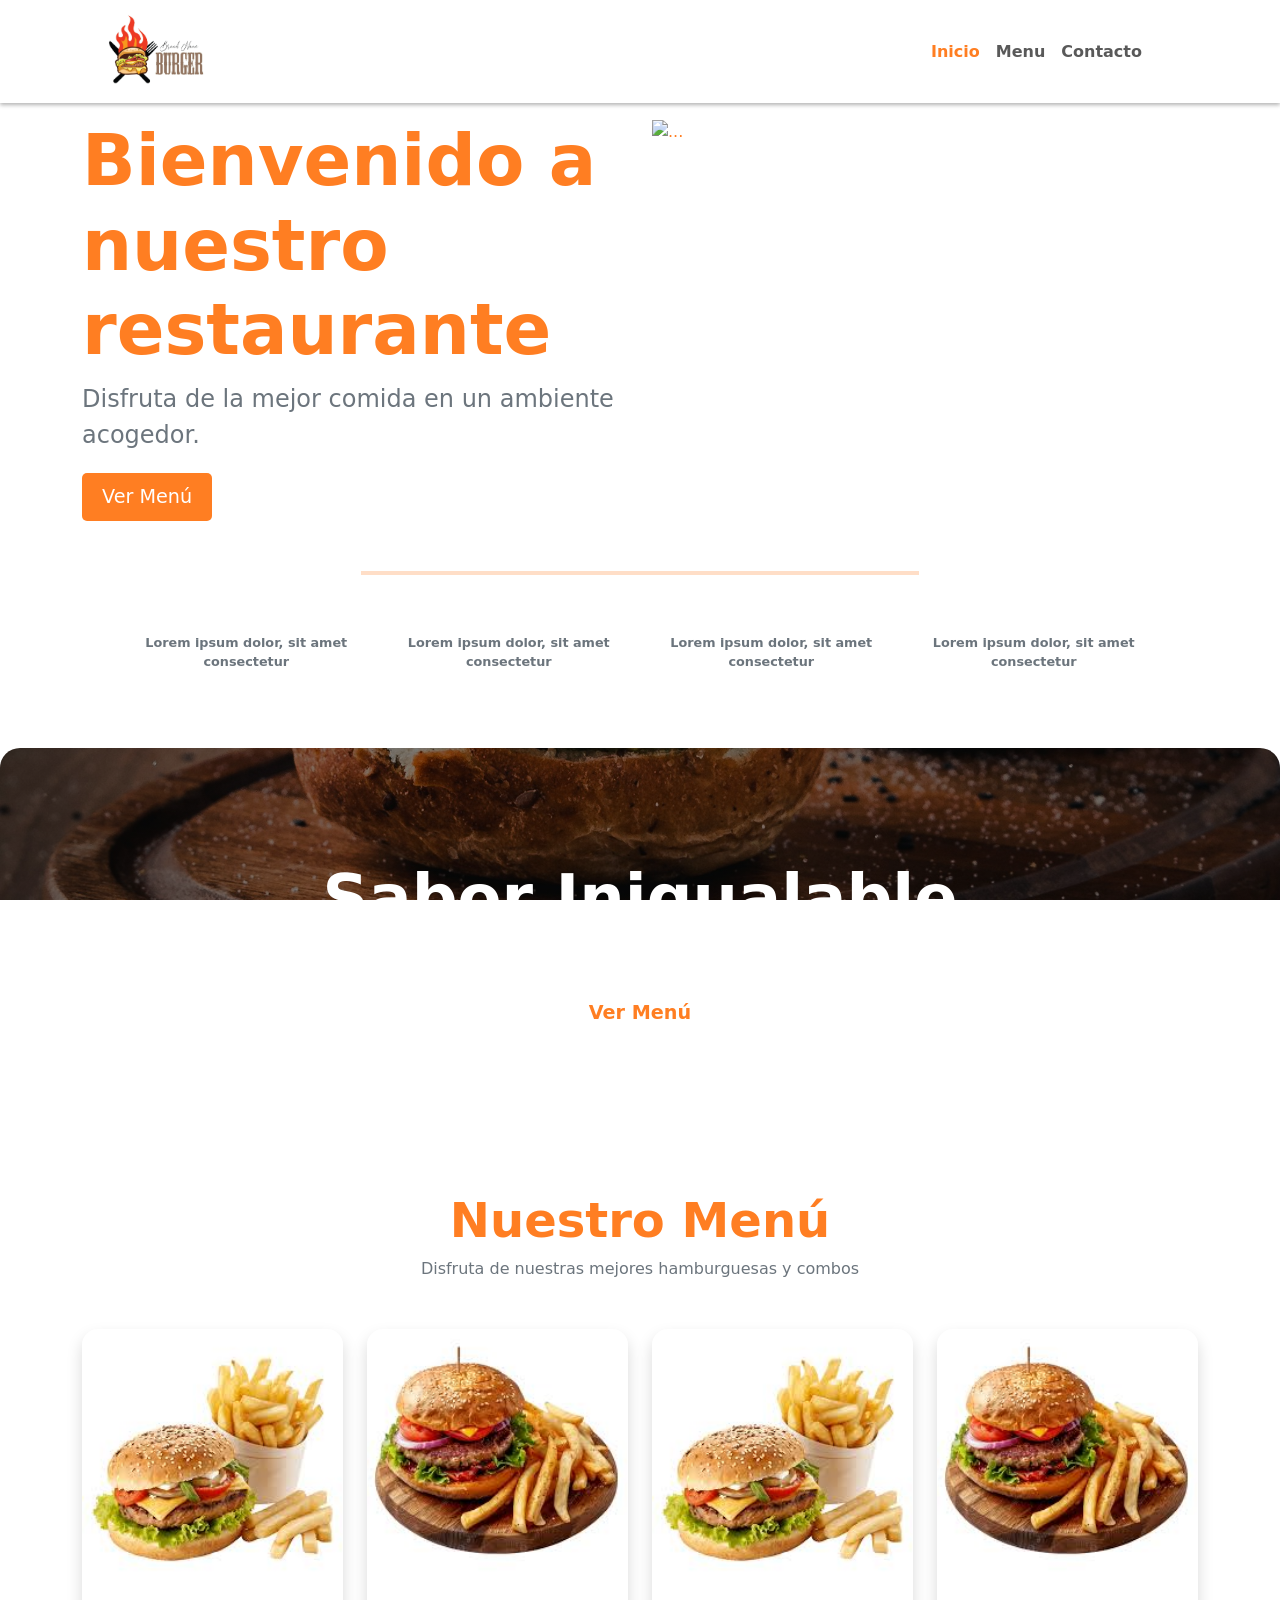
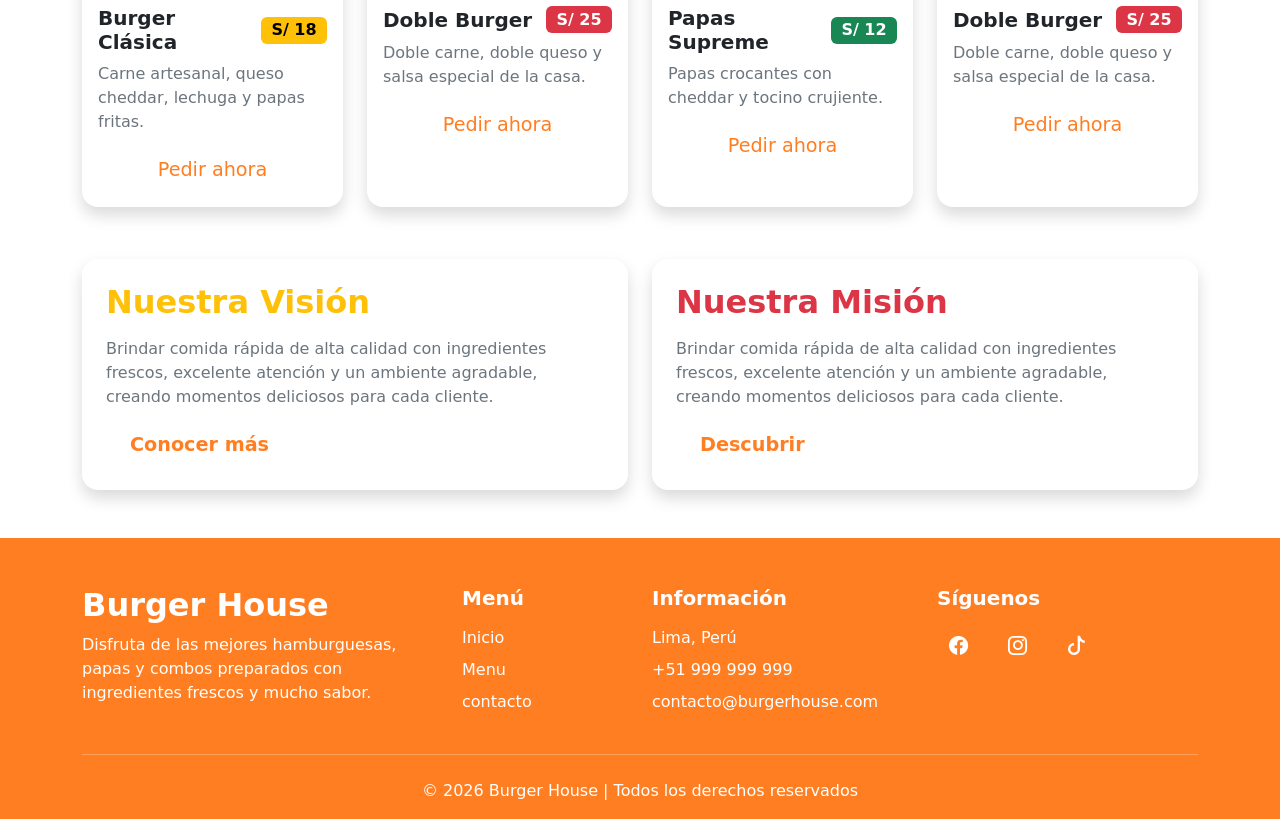
==== index.html @ 9c55aced "subida inicial" ====
<!doctype html>
<html lang="es">
    <head>
        <meta charset="utf-8">
        <meta name="viewport" content="width=device-width, initial-scale=1">
        <title>Bootstrap demo</title>
        <link href="https://cdn.jsdelivr.net/npm/bootstrap@5.3.8/dist/css/bootstrap.min.css" rel="stylesheet" integrity="sha384-sRIl4kxILFvY47J16cr9ZwB07vP4J8+LH7qKQnuqkuIAvNWLzeN8tE5YBujZqJLB" crossorigin="anonymous">
        <script src="https://kit.fontawesome.com/5473a7bff7.js" crossorigin="anonymous"></script>
        <link href="https://cdn.lineicons.com/5.1/line/lineicons.css" rel="stylesheet">
        <link rel="stylesheet" href="css/styles.css">
        <link rel="preconnect" href="https://fonts.googleapis.com">
        <link rel="preconnect" href="https://fonts.gstatic.com" crossorigin>
        <link rel="stylesheet" href="https://cdn.jsdelivr.net/npm/bootstrap-icons@1.11.3/font/bootstrap-icons.min.css">
        <link href="https://fonts.googleapis.com/css2?family=Mogra&family=Montserrat:ital,wght@0,100..900;1,100..900&family=Playwrite+NO:wght@100..400&family=Playwrite+NZ+Guides&family=Roboto:ital,wght@0,100..900;1,100..900&family=Work+Sans:ital,wght@0,100..900;1,100..900&display=swap" rel="stylesheet">
    </head>
    <body>

        <header>
            <nav class="navbar navbar-expand-lg bg-body-tertiary p-2">

            <div class="container">
                <a class="navbar-brand" href="#"><img src="./img/log.png" alt="Descripción de la imagen" width="150"></a>

                <button class="navbar-toggler" type="button" data-bs-toggle="offcanvas" data-bs-target="#offcanvasNavbar" aria-controls="offcanvasNavbar" aria-label="Toggle navigation">
                <span class=""><i class="fa-solid fa-burger"></i></span>
                </button>
                <div class="offcanvas offcanvas-end" tabindex="-1" id="offcanvasNavbar" aria-labelledby="offcanvasNavbarLabel">
                <div class="offcanvas-header">
                    <a class="navbar-brand" href="#"><img src="./img/log.png" alt="Descripción de la imagen" width="100"></a>
                    <button type="button" class="btn-close" data-bs-dismiss="offcanvas" aria-label="Close"><i class="fa-regular fa-circle-xmark"></i></button>
                    
                </div>
                <div class="offcanvas-body">
                    <ul class="navbar-nav justify-content-end flex-grow-1 pe-3">
                    <li class="nav-item">
                        <a class="nav-link active" aria-current="page" href="index.html">Inicio</a>
                    </li>
                    <li class="nav-item">
                        <a class="nav-link" href="#menu">Menu</a>
                    </li>
                    <li class="nav-item">
                        <a class="nav-link" href="contacto.html">Contacto</a>
                    </li>
                    </ul>
                    <div class=" d-flex gap-2 align-items-center">
                        <button><i class="fa-solid fa-phone-volume"></i></button>
                        <button><i class="fa-regular fa-envelope"></i></button>
                    </div>
                </div>
                </div>
            </div>
            </nav>
        </header>

        <main class="main">
            <section class="main__hero py-3">
                <div class="container">
                    <div class="row align-items-center">
                        <div class="col-md-6">
                            <h1 class="main__title">Bienvenido a nuestro restaurante</h1>
                            <p class="main__description">Disfruta de la mejor comida en un ambiente acogedor.</p>
                            <a href="#" class="btn btn-primary">Ver Menú</a>
                        </div>
                        <div class="col-md-6">
                            
                            <div id="carouselExampleFade" class="carousel slide carousel-fade" data-bs-ride="carousel" data-bs-interval="4000">
                                <div class="carousel-inner">
                                    <div class="carousel-item active">
                                    <img src="https://img.magnific.com/fotos-premium/gran-hamburguesa-clasica-hamburguesa-queso-hamburguesa-papas-fritas-aislado-sobre-fondo-blanco_158114-94.jpg" class="d-block w-100" alt="...">
                                    </div>
                                    <div class="carousel-item">
                                    <img src="https://i.pinimg.com/736x/13/2c/80/132c80e17bbd09d35a80af451731bd57.jpg" class="d-block w-100" alt="...">
                                    </div>
                                    <div class="carousel-item">
                                    <img src="https://media.istockphoto.com/id/153835617/es/foto/hamburguesa-con-queso-y-papas-fritas.jpg?s=612x612&w=0&k=20&c=7Bzi7wjS4WKkOZL7BUNXXD0J8sPCRCnIhqDi-VqX2xI=" class="d-block w-100" alt="...">
                                    </div>
                                </div>
                            </div>
                            
                        </div>
                    </div>
                    <hr>
                    
                    <aside class="row main__hero--comment justify-content-center text-center">
                        <article class="col-6 col-md-6  col-lg-3 comment">
                            <h1><i class="fa-solid fa-bacon"></i></h1>
                            <p>Lorem ipsum dolor, sit amet consectetur</p>
                        </article>
                        <article class="col-6 col-md-6  col-lg-3 comment">
                            <h1><i class="fa-solid fa-burger"></i></h1>
                            <p>Lorem ipsum dolor, sit amet consectetur</p>
                        </article>
                        <article class="col-6 col-md-6  col-lg-3 comment">
                            <h1><i class="fa-solid fa-pizza-slice"></i></h1>
                            <p>Lorem ipsum dolor, sit amet consectetur</p>
                        </article>
                        <article class="col-6 col-md-6  col-lg-3 comment">
                            <h1><i class="fa-solid fa-drumstick-bite"></i></h1>
                            <p>Lorem ipsum dolor, sit amet consectetur</p>
                        </article>
                    </aside>

                </div>
            </section>

        </main>
        
        <section class="parallax d-flex align-items-center justify-content-center">

            <div class="text-center text-white">
                <h2 class="display-3 fw-bold">
                        Sabor Inigualable
                </h2>

                <p class="fs-5">
                    Las mejores hamburguesas de la ciudad
                </p>

                <button class="btn btn-warning px-4 py-2 rounded-pill fw-semibold">
                    Ver Menú
                </button>
            </div>

        </section>

        <section class=" menu container py-1" id="menu">

            <div class="text-center mb-5">
                <h2 class="fw-bold display-5"><i class="fa-solid fa-scroll"></i> Nuestro Menú</h2>
                <p class="text-secondary">
                    Disfruta de nuestras mejores hamburguesas y combos
                </p>
            </div>

            <div class="row g-4">

                <!-- Item -->
                <div class="col-12 col-sm-6 col-lg-3">
                    <div class="card border-0 shadow rounded-4 h-100 overflow-hidden">

                        <img src="img/3.jpg"
                            class="card-img-top"
                            alt="">

                        <div class="card-body">

                            <div class="d-flex justify-content-between align-items-center mb-2">
                                <h5 class="fw-bold mb-0">Burger Clásica</h5>
                                <span class="badge text-bg-warning fs-6">
                                    S/ 18
                                </span>
                            </div>

                            <p class="text-secondary">
                                Carne artesanal, queso cheddar, lechuga y papas fritas.
                            </p>

                            <button class="btn btn-dark w-100 rounded-pill">
                                Pedir ahora
                            </button>

                        </div>
                    </div>
                </div>

                <!-- Item -->
                <div class="col-12 col-sm-6 col-lg-3">
                    <div class="card border-0 shadow rounded-4 h-100 overflow-hidden">

                        <img src="img/2.jpg"
                            class="card-img-top"
                            alt="">

                        <div class="card-body">

                            <div class="d-flex justify-content-between align-items-center mb-2">
                                <h5 class="fw-bold mb-0">Doble Burger</h5>
                                <span class="badge text-bg-danger fs-6">
                                    S/ 25
                                </span>
                            </div>

                            <p class="text-secondary">
                                Doble carne, doble queso y salsa especial de la casa.
                            </p>

                            <button class="btn btn-dark w-100 rounded-pill">
                                Pedir ahora
                            </button>

                        </div>
                    </div>
                </div>

                <!-- Item -->
                <div class="col-12 col-sm-6 col-lg-3">
                    <div class="card border-0 shadow rounded-4 h-100 overflow-hidden">

                        <img src="img/3.jpg"
                            class="card-img-top"
                            alt="">

                        <div class="card-body">

                            <div class="d-flex justify-content-between align-items-center mb-2">
                                <h5 class="fw-bold mb-0">Papas Supreme</h5>
                                <span class="badge text-bg-success fs-6">
                                    S/ 12
                                </span>
                            </div>

                            <p class="text-secondary">
                                Papas crocantes con cheddar y tocino crujiente.
                            </p>

                            <button class="btn btn-dark w-100 rounded-pill">
                                Pedir ahora
                            </button>

                        </div>
                    </div>
                </div>

                <!-- Item -->
                <div class="col-12 col-sm-6 col-lg-3">
                    <div class="card border-0 shadow rounded-4 h-100 overflow-hidden">

                        <img src="img/2.jpg"
                            class="card-img-top"
                            alt="">

                        <div class="card-body">

                            <div class="d-flex justify-content-between align-items-center mb-2">
                                <h5 class="fw-bold mb-0">Doble Burger</h5>
                                <span class="badge text-bg-danger fs-6">
                                    S/ 25
                                </span>
                            </div>

                            <p class="text-secondary">
                                Doble carne, doble queso y salsa especial de la casa.
                            </p>

                            <button class="btn btn-dark w-100 rounded-pill">
                                Pedir ahora
                            </button>

                        </div>
                    </div>
                </div>

            </div>

        </section>

        <article class="container py-5">
            <div class="row g-4">
                <!-- Visión -->
                <div class="col-md-6">
                    <div class="card h-100 shadow border-0 rounded-4">
                        <div class="card-body p-4">
                            <h2 class="card-title fw-bold text-warning mb-3">
                                <i class="fa-solid fa-burger"></i> Nuestra Visión
                            </h2>
                            
                            <p class="card-text text-secondary">
                                Brindar comida rápida de alta calidad con ingredientes frescos,
                                excelente atención y un ambiente agradable, creando momentos
                                deliciosos para cada cliente.
                            </p>

                            <a href="#" class="btn btn-warning text-white fw-semibold px-4 rounded-pill">
                                Conocer más
                            </a>
                        </div>
                    </div>
                </div>

                <!-- Misión -->
                <div class="col-md-6">
                    <div class="card h-100 shadow border-0 rounded-4">
                        <div class="card-body p-4">
                            <h2 class="card-title fw-bold text-danger mb-3">
                                <i class="fa-solid fa-pizza-slice"></i> Nuestra Misión
                            </h2>

                            <p class="card-text text-secondary">
                                Brindar comida rápida de alta calidad con ingredientes frescos,
                                excelente atención y un ambiente agradable, creando momentos
                                deliciosos para cada cliente.
                            </p>

                            <a href="#" class="btn btn-danger fw-semibold px-4 rounded-pill">
                                Descubrir
                            </a>
                        </div>
                    </div>
                </div>
            </div>
        </article>

        <footer class="footer text-white pt-5 pb-3">

            <div class="container">

                <div class="row g-4">

                    <!-- Logo -->
                    <div class="col-lg-4">
                        <h2 class="fw-bold ">
                            Burger House
                        </h2>

                        <p class="">
                            Disfruta de las mejores hamburguesas, papas y combos
                            preparados con ingredientes frescos y mucho sabor.
                        </p>
                    </div>

                    <!-- Enlaces -->
                    <div class="col-lg-2 col-md-6">
                        <h5 class="fw-bold mb-3">
                            Menú
                        </h5>

                        <ul class="list-unstyled">

                            <li class="mb-2">
                                <a href="index.html" class="text-decoration-none ">
                                    Inicio
                                </a>
                            </li>

                            <li class="mb-2">
                                <a href="#menu" class="text-decoration-none ">
                                    Menu
                                </a>
                            </li>

                            <li>
                                <a href="contacto.html" class="text-decoration-none ">
                                    contacto
                                </a>
                            </li>

                        </ul>
                    </div>

                    <!-- Información -->
                    <div class="col-lg-3 col-md-6">
                        <h5 class="fw-bold mb-3">
                            Información
                        </h5>

                        <ul class="list-unstyled">

                            <li class="mb-2">
                                Lima, Perú
                            </li>

                            <li class="mb-2">
                                +51 999 999 999
                            </li>

                            <li>
                                contacto@burgerhouse.com
                            </li>

                        </ul>
                    </div>

                    <!-- Redes -->
                    <div class="col-lg-3">
                        <h5 class="fw-bold mb-3">
                            Síguenos
                        </h5>

                        <div class="d-flex gap-3">

                            <a href="#" class="btn btn-outline-warning rounded-circle">
                                <i class="bi bi-facebook"></i>
                            </a>

                            <a href="#" class="btn btn-outline-warning rounded-circle">
                                <i class="bi bi-instagram"></i>
                            </a>

                            <a href="#" class="btn btn-outline-warning rounded-circle">
                                <i class="bi bi-tiktok"></i>
                            </a>

                        </div>
                    </div>

                </div>

                <hr class=" my-4">

                <div class="text-center ">
                    © 2026 Burger House | Todos los derechos reservados
                </div>

            </div>

        </footer>

        <script src="https://cdn.jsdelivr.net/npm/bootstrap@5.3.8/dist/js/bootstrap.bundle.min.js" integrity="sha384-FKyoEForCGlyvwx9Hj09JcYn3nv7wiPVlz7YYwJrWVcXK/BmnVDxM+D2scQbITxI" crossorigin="anonymous"></script>
    </body>
</html>
---- css/styles.css ----
button,
button:focus,
button:active,
button:hover,
button:focus-visible,
.btn,
.btn:focus,
.btn:active {
  outline: none !important;
  box-shadow: none !important;
  border: none !important;
  color: #ff7e22 !important;
  background-color: transparent !important;
  font-size: 1.2rem;
  transition: all 0.3s ease;
}
button:hover,
button:focus:hover,
button:active:hover,
button:hover:hover,
button:focus-visible:hover,
.btn:hover,
.btn:focus:hover,
.btn:active:hover {
  transform: scale(1.1);
}

.active {
  color: #ff7e22 !important;
}

.btn-close {
  background: none !important;
}

#carouselExampleFade img {
  max-width: 100%;
  height: 400px;
}
@media (max-width: 1024px) {
  #carouselExampleFade img {
    height: 300px;
    margin: 20px 0;
  }
}
@media (max-width: 768px) {
  #carouselExampleFade img {
    height: 200px;
  }
}
@media (max-width: 480px) {
  #carouselExampleFade img {
    height: 150px;
  }
}

.parallax {
  height: 400px;
  background-image: linear-gradient(rgba(0, 0, 0, 0.5), rgba(0, 0, 0, 0.5)), url("../img/paralax.jpg");
  background-position: center;
  background-size: cover;
  background-attachment: fixed;
  border-radius: 20px;
  margin: 40px 0;
}

/* Scrollbar profesional y moderna */
::-webkit-scrollbar {
  width: 12px;
}

::-webkit-scrollbar-track {
  background: #f1f1f1;
  border-radius: 20px;
}

::-webkit-scrollbar-thumb {
  background: linear-gradient(180deg, #ff7e22, #ff7e22);
  border-radius: 20px;
  border: 3px solid #f1f1f1;
  box-shadow: inset 0 0 6px rgba(255, 255, 255, 0.2);
}

/* Esquinas */
::-webkit-scrollbar-corner {
  background: transparent;
}

* {
  box-sizing: border-box;
}

.navbar {
  background-color: #fff !important;
  box-shadow: 0 2px 4px rgba(0, 0, 0, 0.3);
  font-weight: 700;
  transition: all 0.3s ease;
  position: relative;
  z-index: 1000;
}
.navbar span {
  font-size: 30px;
}

.main__hero h1 {
  color: #ff7e22 !important;
  font-weight: 800;
  font-size: clamp(2.5rem, 5.5vw, 7rem);
}
.main__hero p {
  color: #6c757d !important;
  font-size: clamp(1rem, 2.5vw, 1.5rem);
  margin-bottom: 20px;
  font-weight: 500;
}
.main__hero hr {
  width: 50%;
  border: 2px solid #ff7e22 !important;
  margin: 50px auto;
}
.main__hero a {
  color: #fff !important;
  background-color: #ff7e22 !important;
  padding: 10px 20px;
  border-radius: 5px;
  font-size: 1.2rem;
  transition: all 0.3s ease;
}
.main__hero a:hover {
  background-color: #6c757d !important;
  color: #fff !important;
  transform: scale(1.05);
}
.main__hero--comment {
  padding: 0 45px;
}
.main__hero--comment h1 {
  font-size: 40px;
  cursor: pointer;
  transition: all 0.3s ease;
}
.main__hero--comment h1:hover {
  color: #6c757d !important;
}
.main__hero--comment p {
  font-size: clamp(10px, 1vw, 15px);
  font-weight: 700;
}

.menu h2 {
  color: #ff7e22;
}

.footer {
  background-color: #ff7e22;
  color: #fff !important;
  padding: 30px 0;
}
.footer a {
  color: #fff !important;
}/*# sourceMappingURL=styles.css.map */
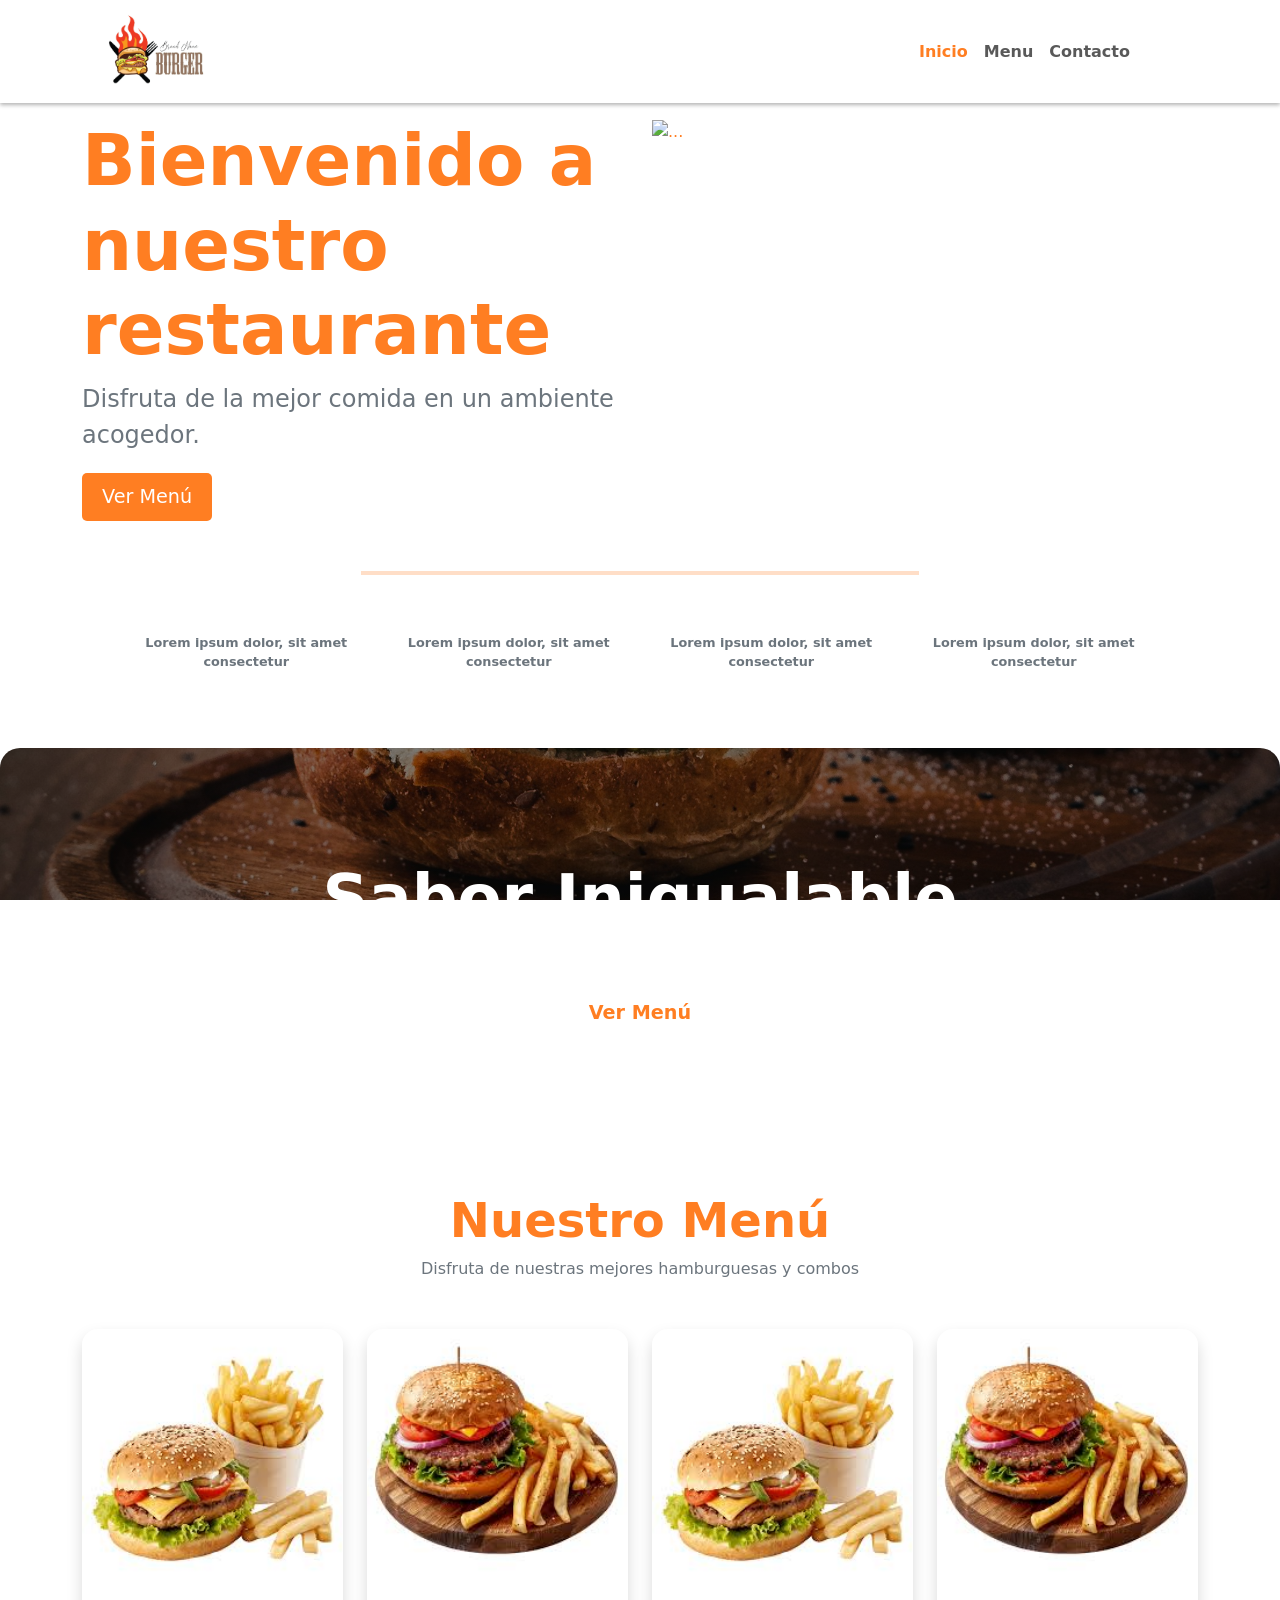
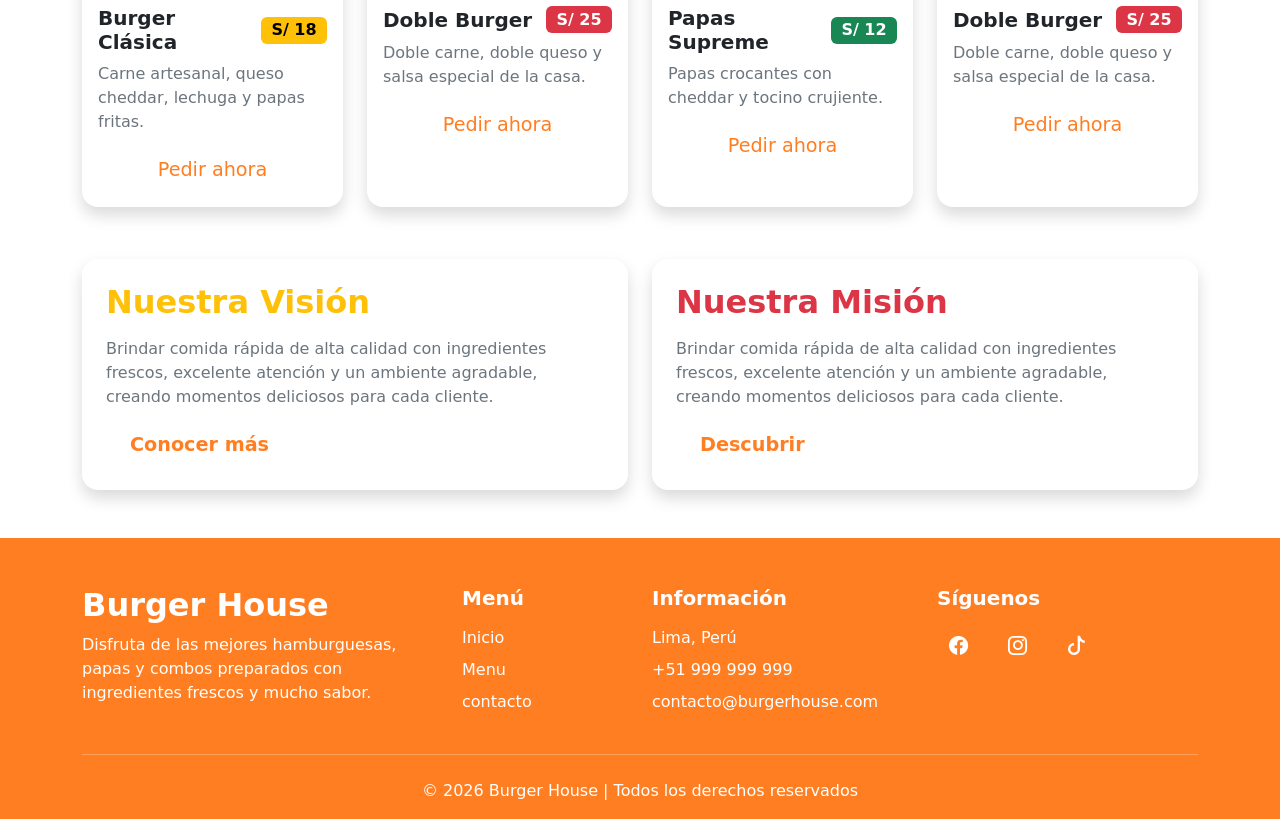
==== commit 5383f600: "add login modal" ====
--- a/index.html
+++ b/index.html
@@ -44,13 +44,46 @@
                     </ul>
                     <div class=" d-flex gap-2 align-items-center">
                         <button><i class="fa-solid fa-phone-volume"></i></button>
-                        <button><i class="fa-regular fa-envelope"></i></button>
+                        <button type="button" class="btn btn-primary" data-bs-toggle="modal" data-bs-target="#staticBackdrop">
+                        <i class="fa-regular fa-user"></i>
+                        </button>
+
                     </div>
                 </div>
                 </div>
             </div>
             </nav>
         </header>
+
+                <!-- Modal -->
+        <div class="modal fade" id="staticBackdrop" data-bs-backdrop="static" data-bs-keyboard="false" tabindex="-1" aria-labelledby="staticBackdropLabel" aria-hidden="true">
+        <div class="modal-dialog">
+            <div class="modal-content">
+            <div class="modal-header">
+                <h1 class="modal-title fs-5" id="staticBackdropLabel">Login</h1>
+                <button type="button" class="btn-close" data-bs-dismiss="modal" aria-label="Close"></button>
+            </div>
+            <div class="modal-body">
+                <form>
+                    <div class="mb-3">
+                        <label for="exampleInputEmail1" class="form-label">Email address</label>
+                        <input type="email" class="form-control" id="exampleInputEmail1" aria-describedby="emailHelp">
+                        <div id="emailHelp" class="form-text">Nunca compartiremos tu correo electrónico con nadie más.</div>
+                    </div>
+                    <div class="mb-3">
+                        <label for="exampleInputPassword1" class="form-label">Password</label>
+                        <input type="password" class="form-control" id="exampleInputPassword1">
+                    </div>
+                </form>
+            </div>
+            <div class="modal-footer">
+                <button type="button" class="btn btn-secondary" data-bs-dismiss="modal">Cerrar</button>
+                <button type="button" class="btn btn-primary">Ingresar</button>
+            </div>
+            </div>
+        </div>
+        </div>
+
 
         <main class="main">
             <section class="main__hero py-3">
@@ -407,4 +440,5 @@
 
         <script src="https://cdn.jsdelivr.net/npm/bootstrap@5.3.8/dist/js/bootstrap.bundle.min.js" integrity="sha384-FKyoEForCGlyvwx9Hj09JcYn3nv7wiPVlz7YYwJrWVcXK/BmnVDxM+D2scQbITxI" crossorigin="anonymous"></script>
     </body>
-</html>+</html>
+
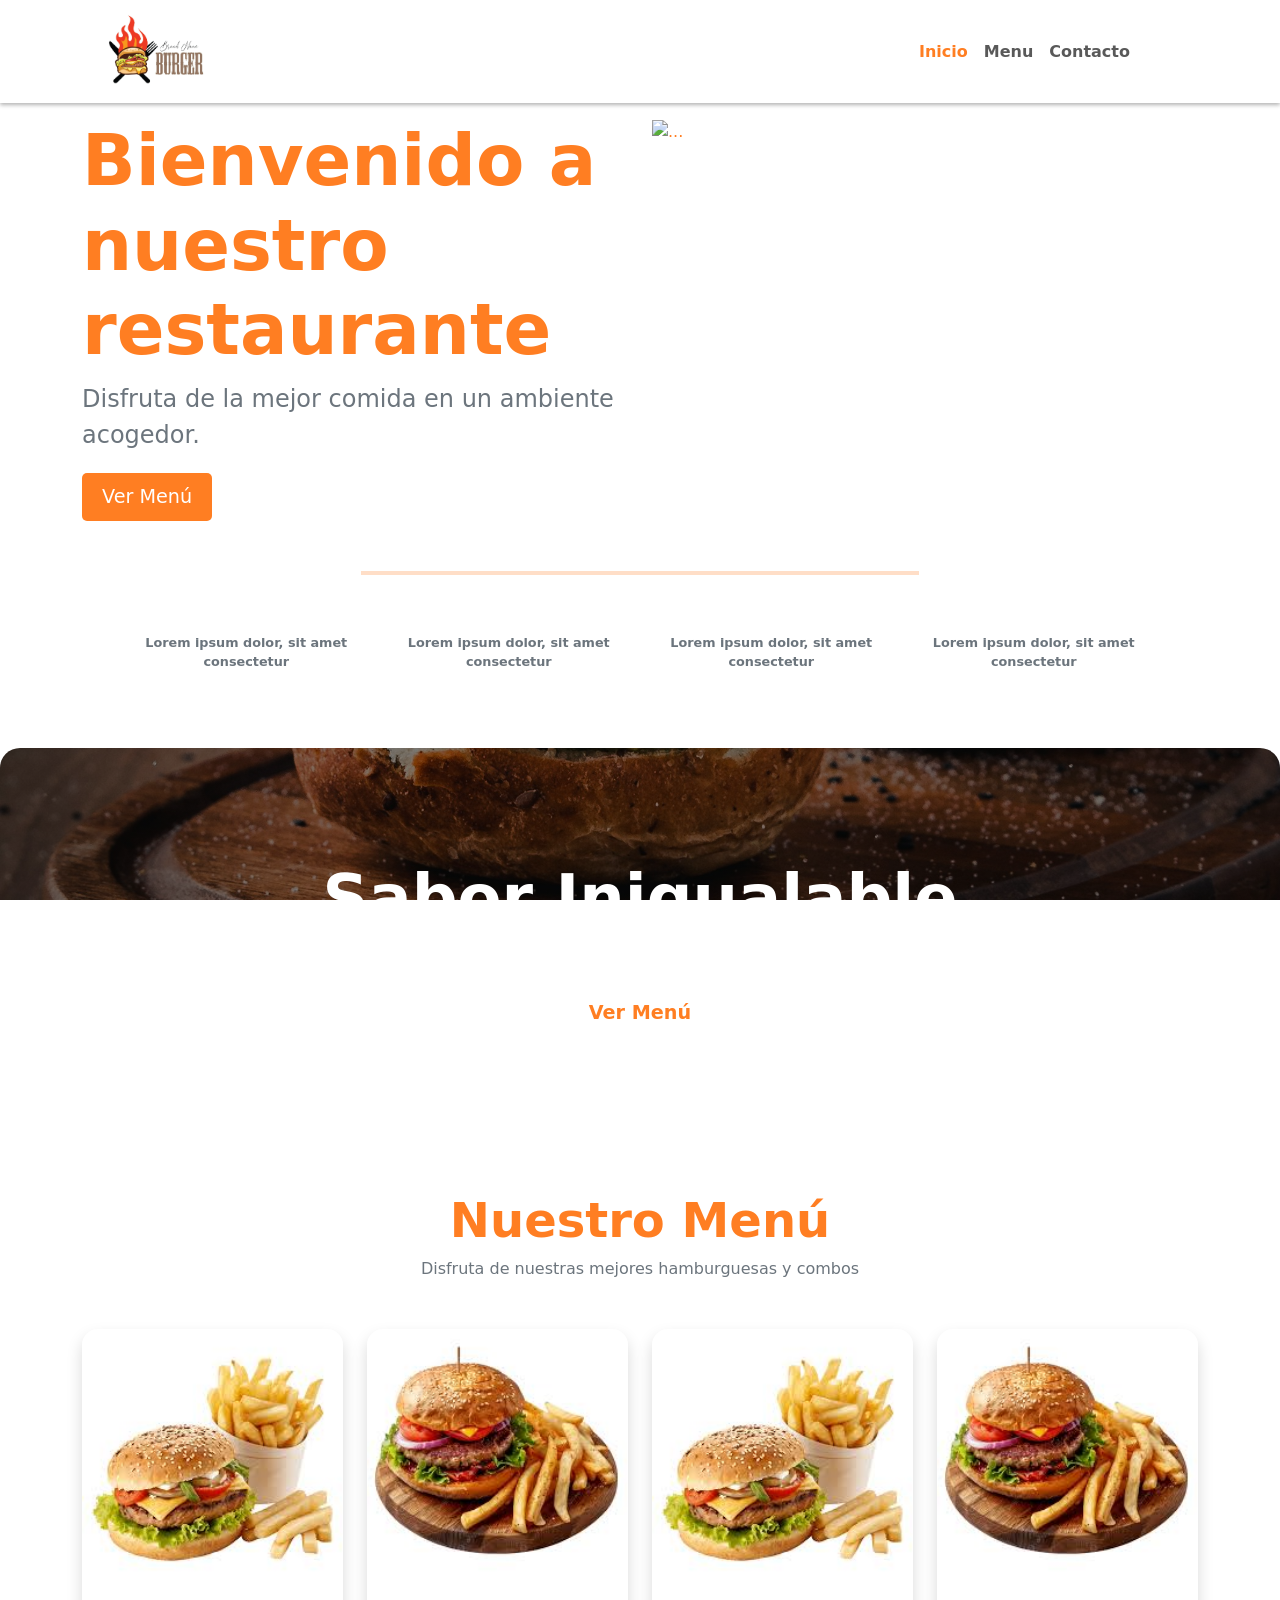
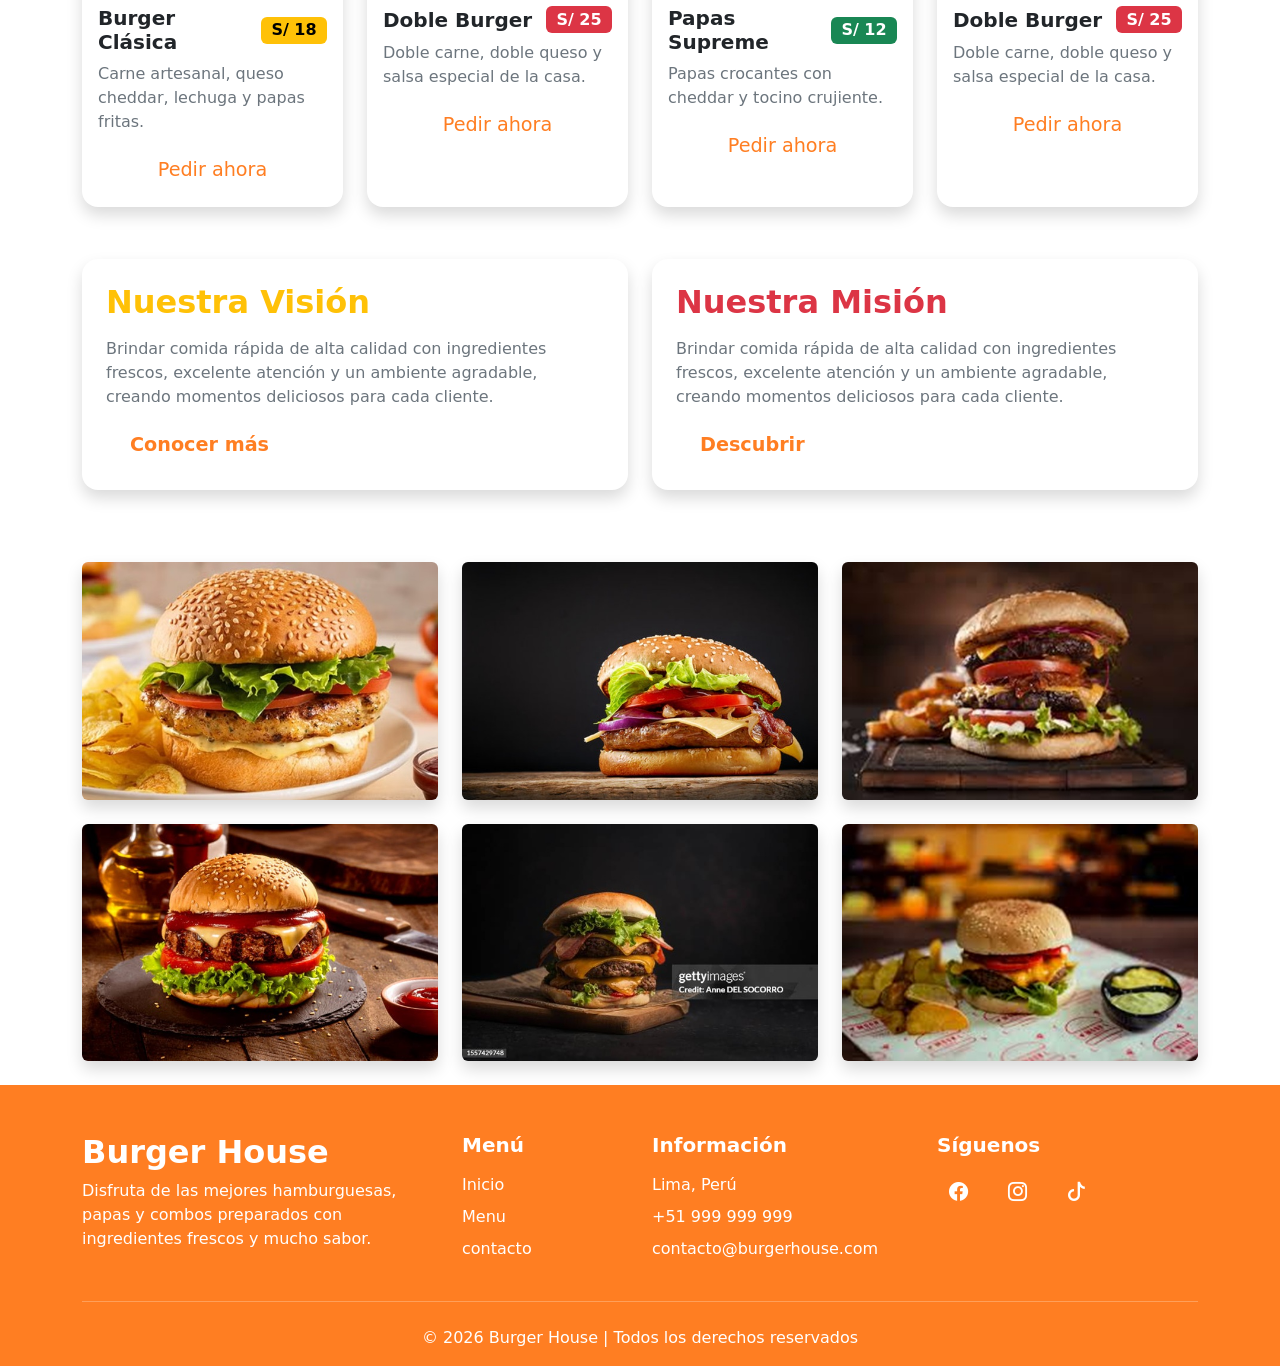
==== commit 9ecb415a: "add galery" ====
--- a/index.html
+++ b/index.html
@@ -333,6 +333,56 @@
             </div>
         </article>
 
+        <section class="galery">
+    <div class="container mt-4">
+        <div class="row">
+            <div class="col-sm-12 col-md-6 col-lg-4">
+                <img
+                    class="img-fluid shadow rounded mb-4"
+                    src="img/01.jpg"
+                    alt="..."
+                >
+            </div>
+            <div class="col-sm-12 col-md-6 col-lg-4">
+                <img
+                    class="img-fluid shadow rounded mb-4"
+                    src="img/02.jpg"
+                    alt="..."
+                >
+            </div>
+            <div class="col-sm-12 col-md-6 col-lg-4">
+                <img
+                    class="img-fluid shadow rounded mb-4"
+                    src="img/03.jpg"
+                    alt="..."
+                >
+            </div>
+            <div class="col-sm-12 col-md-6 col-lg-4">
+                <img
+                    class="img-fluid shadow rounded mb-4"
+                    src="img/04.jpg"
+                    alt="..."
+                >
+            </div>
+            <div class="col-sm-12 col-md-6 col-lg-4">
+                <img
+                    class="img-fluid shadow rounded mb-4"
+                    src="img/05.jpg"
+                    alt="..."
+                >
+            </div>
+            <div class="col-sm-12 col-md-6 col-lg-4">
+                <img
+                    class="img-fluid shadow rounded mb-4"
+                    src="img/06.jpg"
+                    alt="..."
+                >
+            </div>
+        </div>
+    </div>
+
+        </section>
+
         <footer class="footer text-white pt-5 pb-3">
 
             <div class="container">
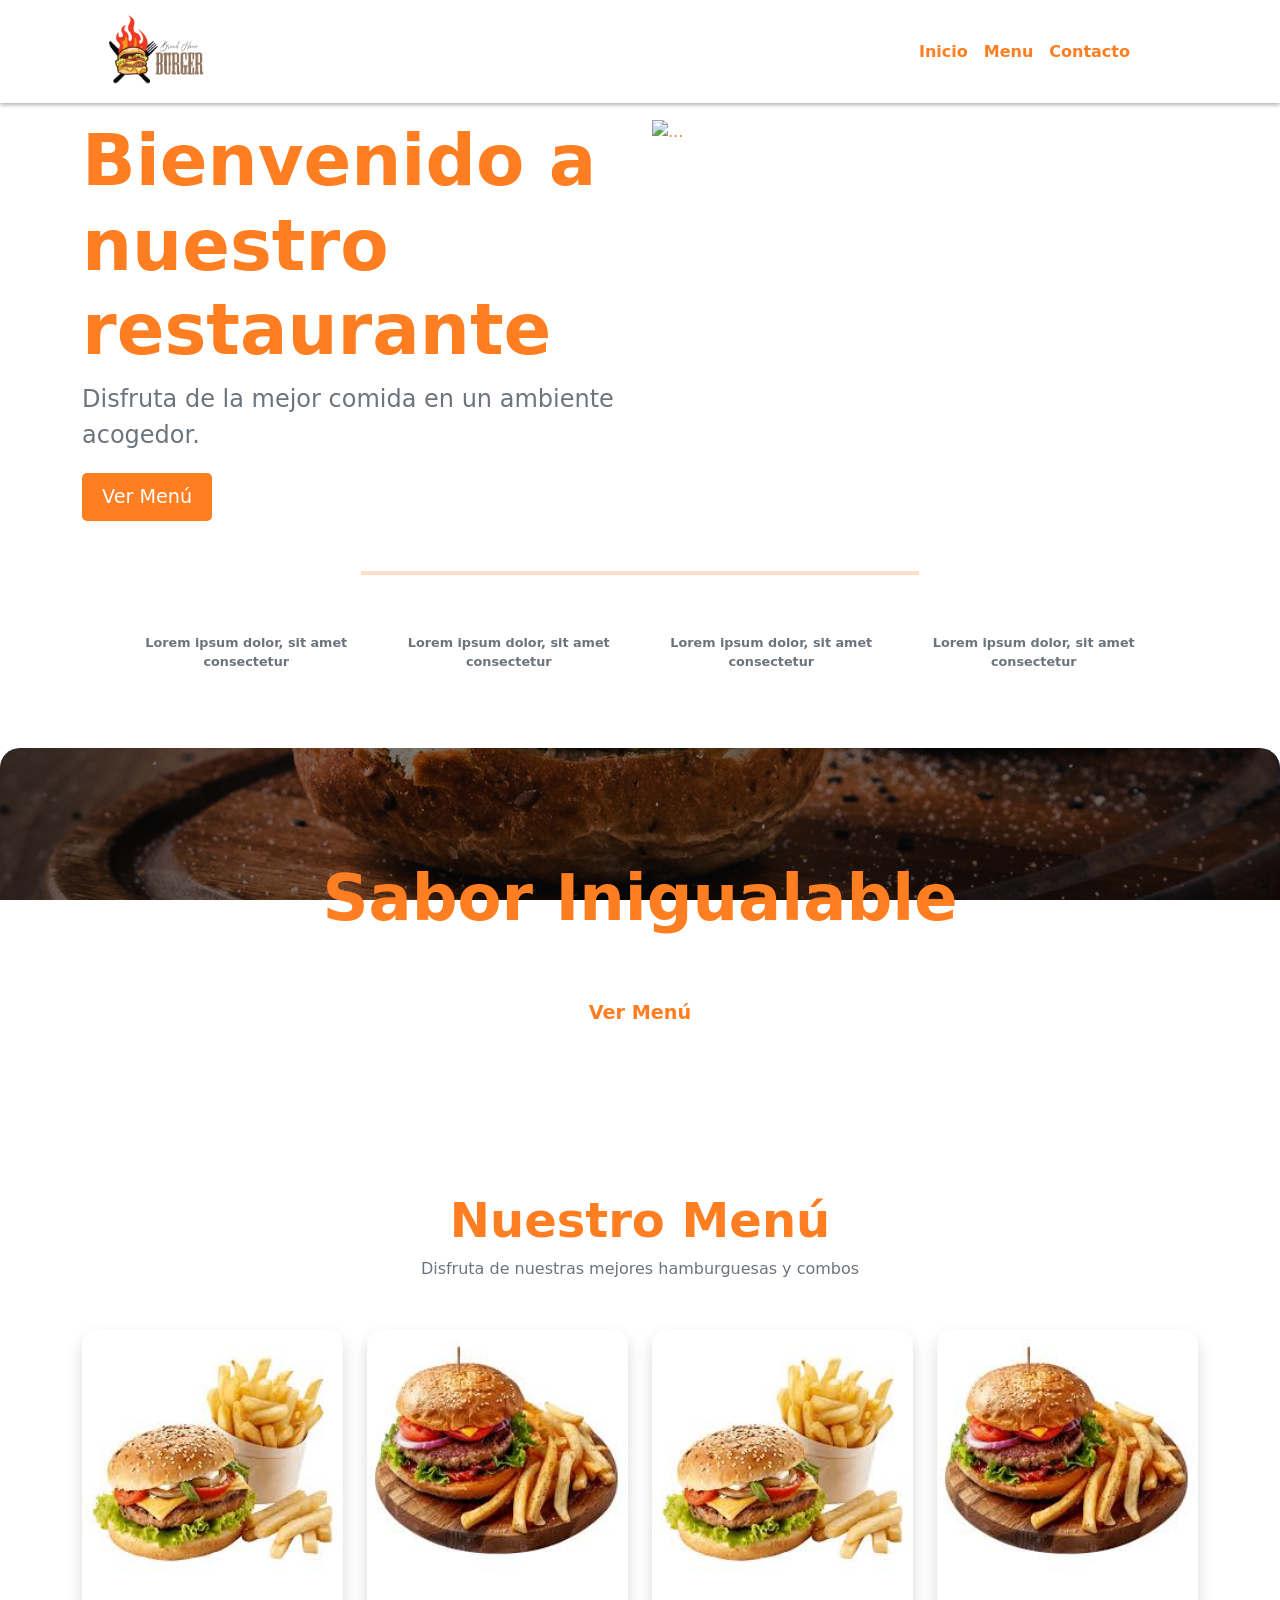
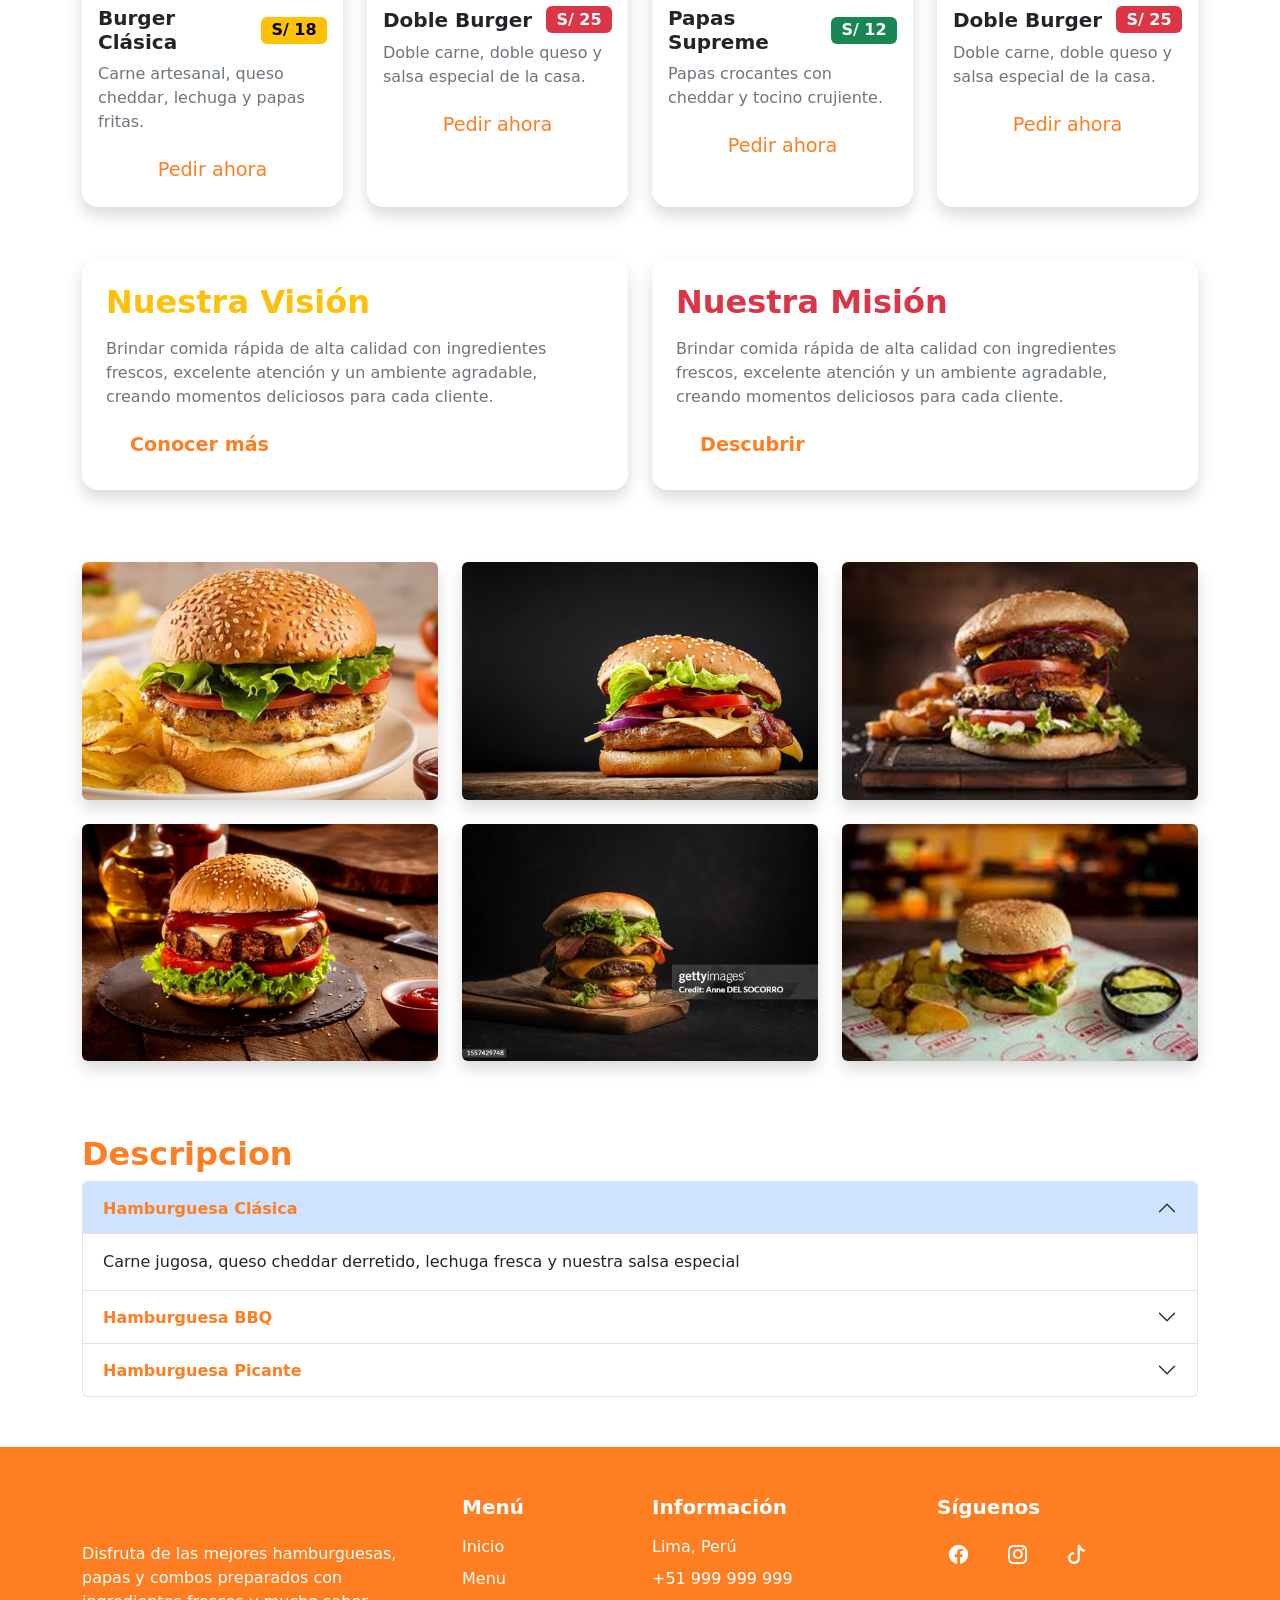
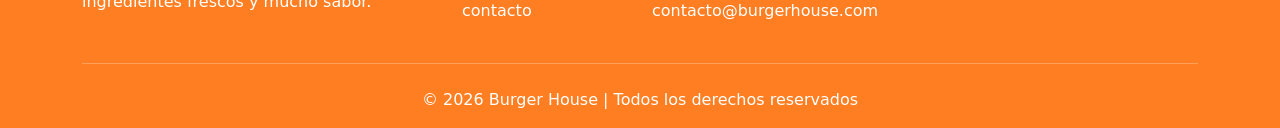
==== commit 5c884232: "Food Description" ====
--- a/index.html
+++ b/index.html
@@ -383,6 +383,73 @@
 
         </section>
 
+    
+        <div class="container accordion hamburguesa-acordeon" id="accordionExample">
+            <h2>Descripcion</h2>
+            <div class="accordion-item">
+                <h2 class="accordion-header">
+                <a class="accordion-button" type="button"
+                    data-bs-toggle="collapse"
+                    data-bs-target="#collapseOne">
+
+                     Hamburguesa Clásica
+                </a>
+                </h2>
+
+                <div id="collapseOne"
+                class="accordion-collapse collapse show"
+                data-bs-parent="#accordionExample">
+
+                <div class="accordion-body">
+                    Carne jugosa, queso cheddar derretido, lechuga fresca y nuestra salsa especial 
+                </div>
+                </div>
+            </div>
+
+            <div class="accordion-item">
+                <h2 class="accordion-header">
+                <a class="accordion-button collapsed"
+                    type="button"
+                    data-bs-toggle="collapse"
+                    data-bs-target="#collapseTwo">
+                    Hamburguesa BBQ
+                </a>
+                </h2>
+
+                <div id="collapseTwo"
+                class="accordion-collapse collapse"
+                data-bs-parent="#accordionExample">
+
+                <div class="accordion-body">
+                    Deliciosa carne ahumada con salsa BBQ, tocino crujiente y aros de cebolla 
+                </div>
+                </div>
+            </div>
+
+            <div class="accordion-item">
+                <h2 class="accordion-header">
+                <a class="accordion-button collapsed"
+                    type="button"
+                    data-bs-toggle="collapse"
+                    data-bs-target="#collapseThree">
+
+                     Hamburguesa Picante
+                </a>
+                </h2>
+
+                <div id="collapseThree"
+                class="accordion-collapse collapse"
+                data-bs-parent="#accordionExample">
+
+                <div class="accordion-body">
+                    Perfecta para amantes del picante: jalapeños, salsa spicy y doble queso
+                </div>
+                </div>
+            </div>
+
+        </div>
+
+
         <footer class="footer text-white pt-5 pb-3">
 
             <div class="container">
@@ -486,6 +553,8 @@
 
             </div>
 
+            
+
         </footer>
 
         <script src="https://cdn.jsdelivr.net/npm/bootstrap@5.3.8/dist/js/bootstrap.bundle.min.js" integrity="sha384-FKyoEForCGlyvwx9Hj09JcYn3nv7wiPVlz7YYwJrWVcXK/BmnVDxM+D2scQbITxI" crossorigin="anonymous"></script>
--- a/css/styles.css
+++ b/css/styles.css
@@ -14,15 +14,15 @@
   font-size: 1.2rem;
   transition: all 0.3s ease;
 }
-button:hover,
-button:focus:hover,
-button:active:hover,
-button:hover:hover,
-button:focus-visible:hover,
-.btn:hover,
-.btn:focus:hover,
-.btn:active:hover {
-  transform: scale(1.1);
+
+a {
+  text-decoration: none !important;
+  color: #ff7e22 !important;
+}
+
+h2 {
+  color: #ff7e22 !important;
+  font-weight: 700;
 }
 
 .active {
@@ -86,6 +86,10 @@
   background: transparent;
 }
 
+.hamburguesa-acordeon {
+  margin: 50px auto;
+}
+
 * {
   box-sizing: border-box;
 }
@@ -147,10 +151,6 @@
   font-weight: 700;
 }
 
-.menu h2 {
-  color: #ff7e22;
-}
-
 .footer {
   background-color: #ff7e22;
   color: #fff !important;
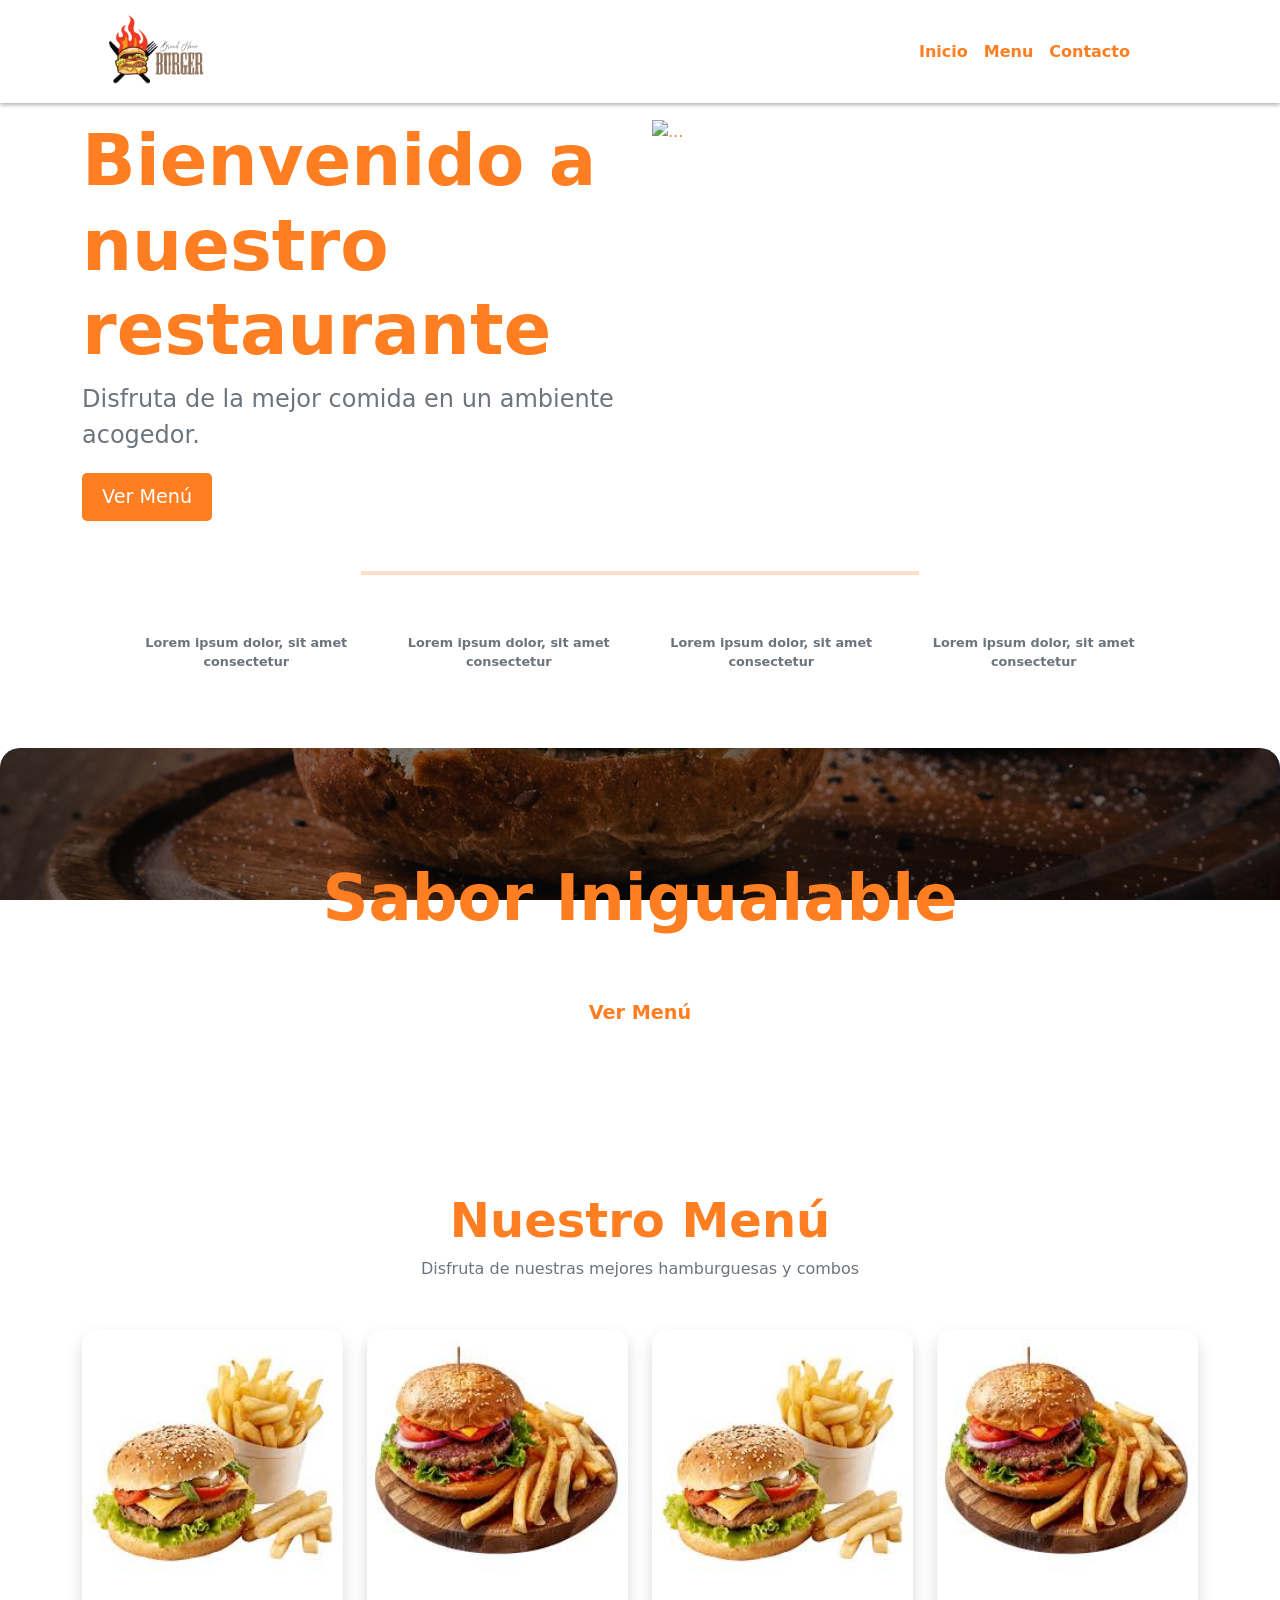
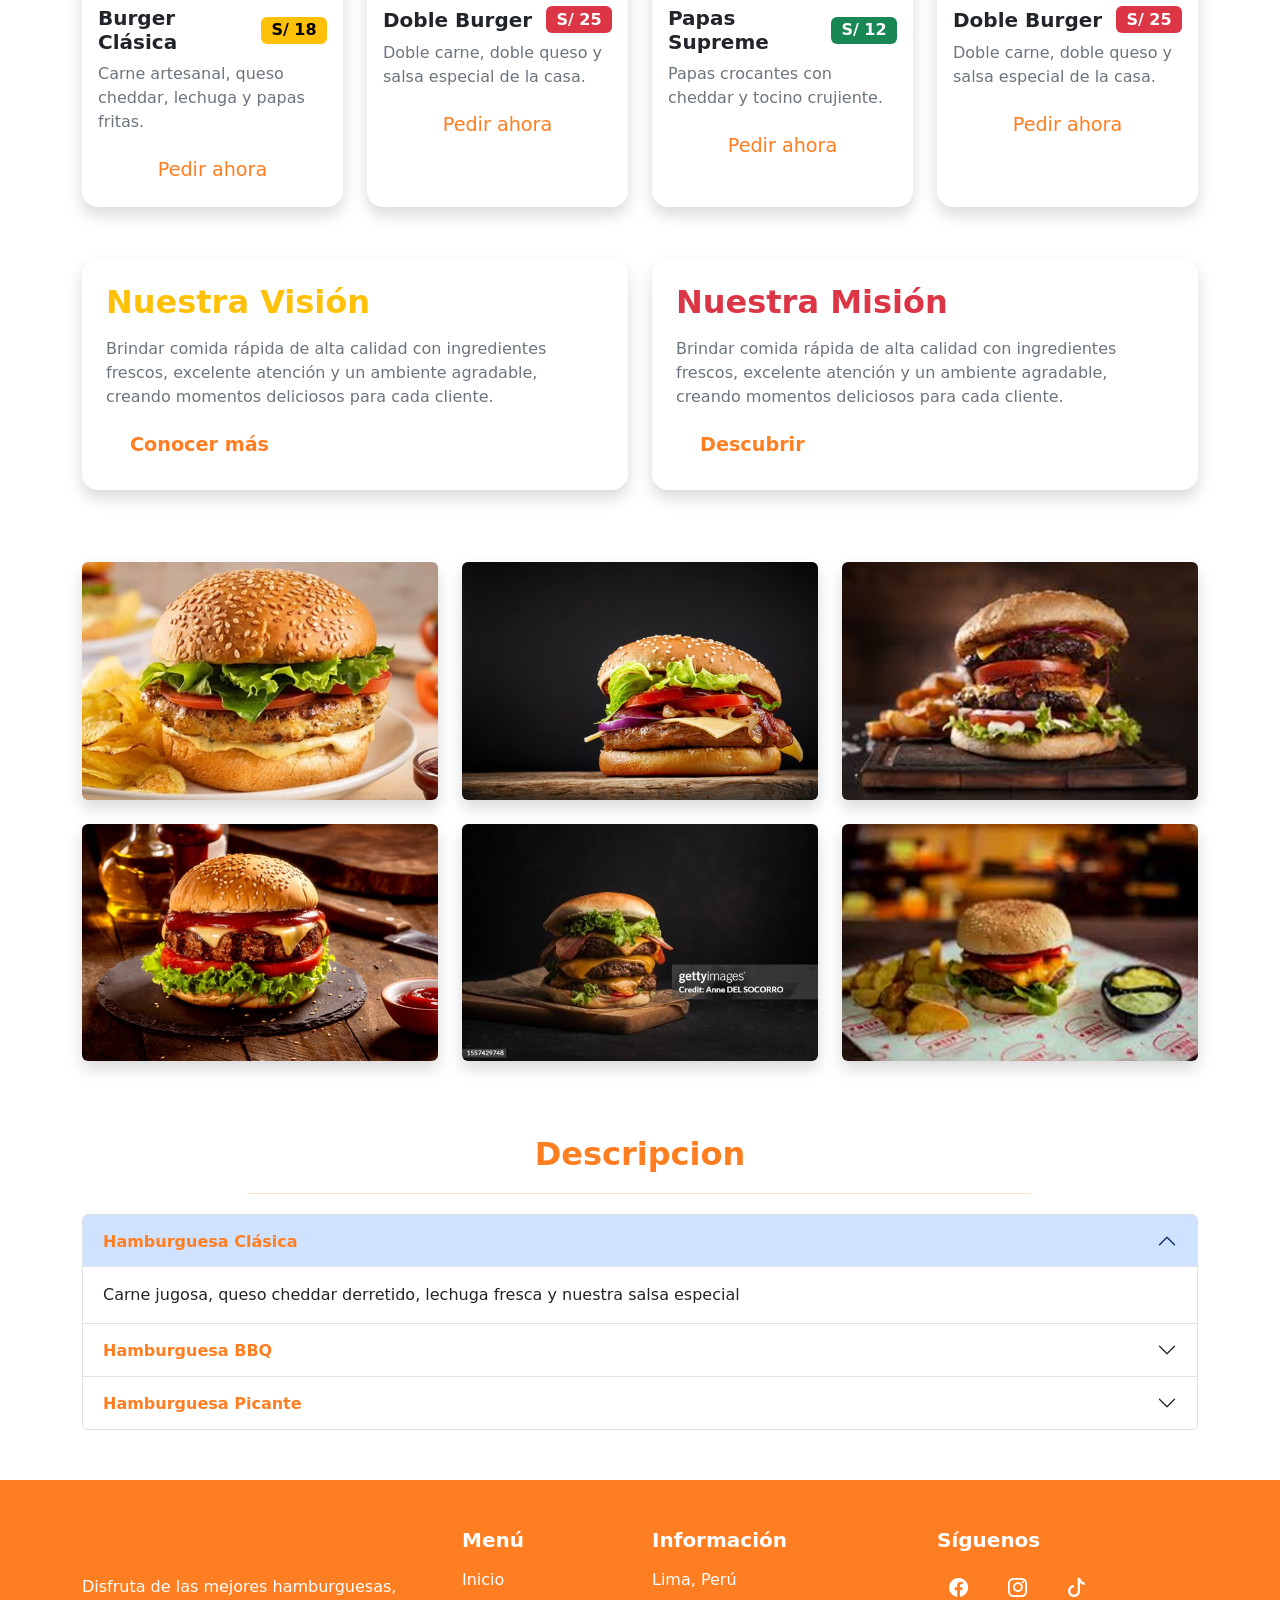
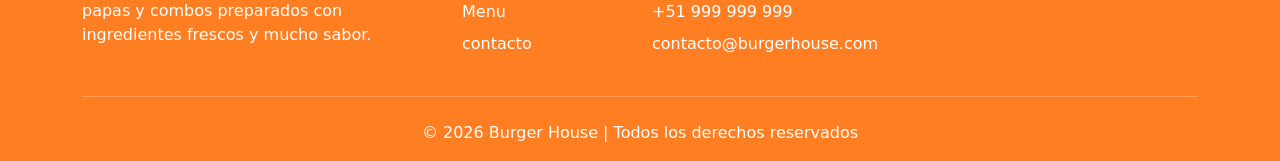
==== commit 9cf57453: "fix description Title}" ====
--- a/index.html
+++ b/index.html
@@ -385,7 +385,8 @@
 
     
         <div class="container accordion hamburguesa-acordeon" id="accordionExample">
-            <h2>Descripcion</h2>
+            <h2><i class="fa-solid fa-file-medical"></i> Descripcion</h2>
+            <hr>
             <div class="accordion-item">
                 <h2 class="accordion-header">
                 <a class="accordion-button" type="button"
--- a/css/styles.css
+++ b/css/styles.css
@@ -151,6 +151,16 @@
   font-weight: 700;
 }
 
+.hamburguesa-acordeon h2 {
+  justify-content: center;
+  text-align: center;
+}
+.hamburguesa-acordeon hr {
+  max-width: 70%;
+  margin: 20px auto;
+  color: #ff7e22 !important;
+}
+
 .footer {
   background-color: #ff7e22;
   color: #fff !important;
